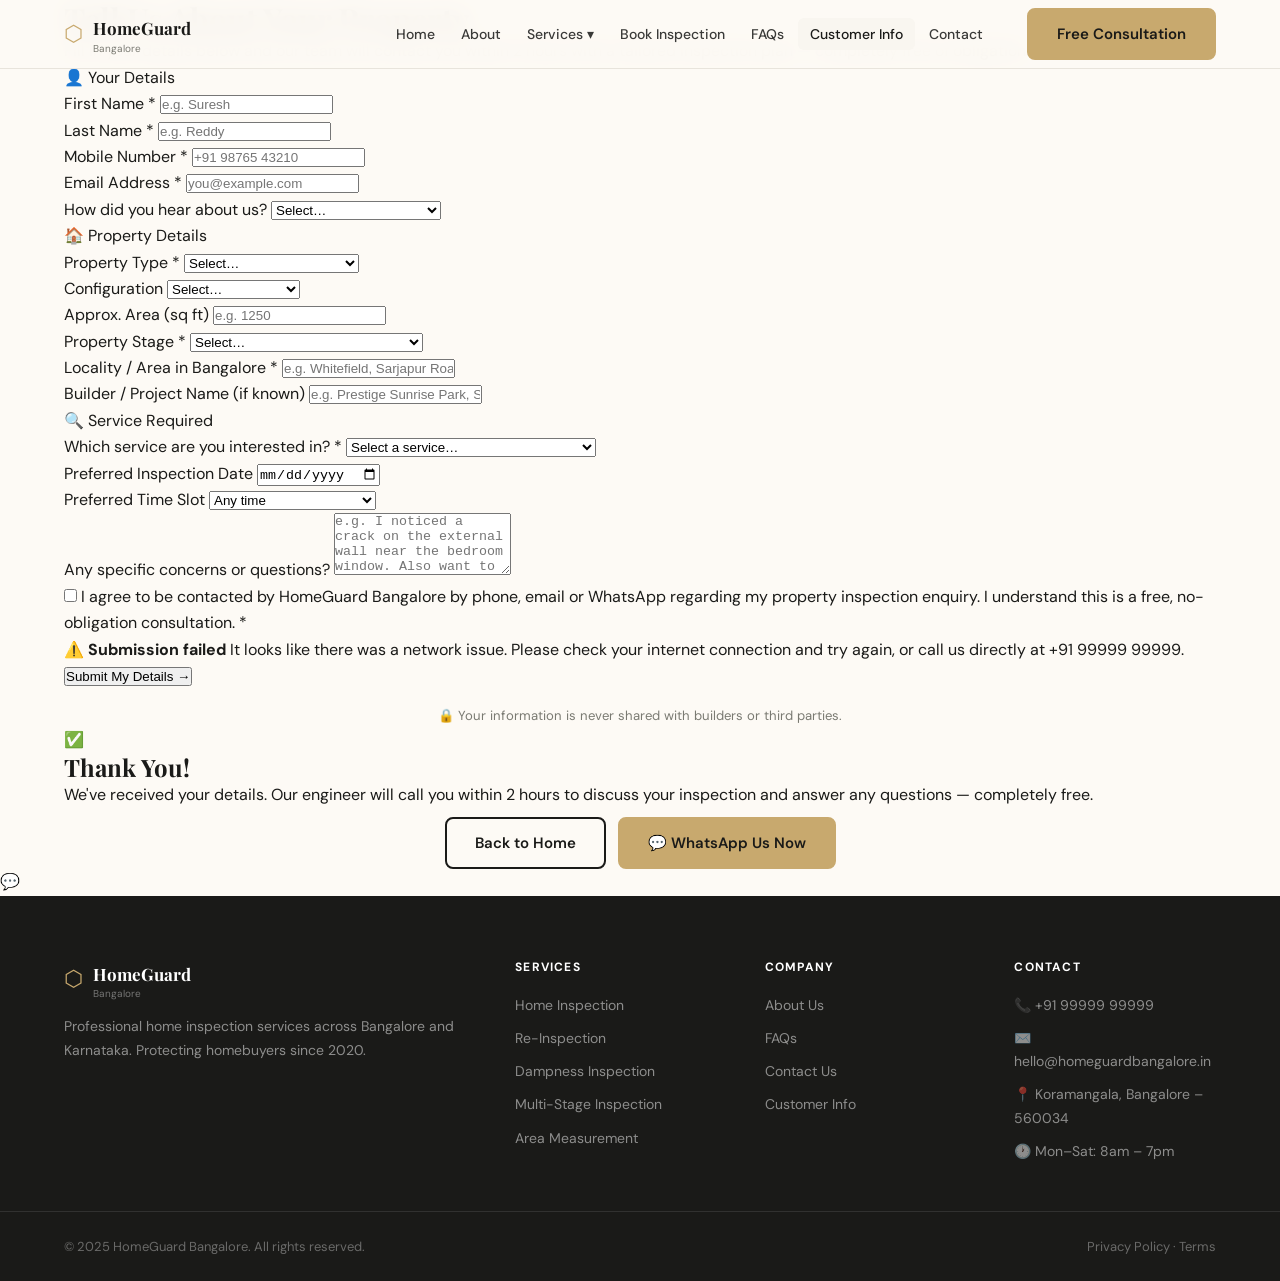
==== customer-info.html @ 6c2fdc22 "Add files via upload" ====
<!DOCTYPE html>
<html lang="en">
<head>
  <meta charset="UTF-8"/>
  <meta name="viewport" content="width=device-width, initial-scale=1.0"/>
  <title>Customer Information – HomeGuard Bangalore</title>
  <meta name="description" content="Share your property details with HomeGuard Bangalore. Our team will get in touch within 2 hours with a customised inspection plan."/>
  <link rel="stylesheet" href="css/style.css"/>
  <link rel="preconnect" href="https://fonts.googleapis.com"/>
  <link href="https://fonts.googleapis.com/css2?family=Playfair+Display:wght@400;700;900&family=DM+Sans:ital,wght@0,300;0,400;0,500;0,600;1,400&display=swap" rel="stylesheet"/>
</head>
<body>

<!-- NAV -->
<nav class="navbar" id="navbar">
  <div class="nav-inner">
    <a href="index.html" class="logo">
      <span class="logo-icon">⬡</span>
      <span class="logo-text">HomeGuard<span class="logo-sub">Bangalore</span></span>
    </a>
    <ul class="nav-links" id="navLinks">
      <li><a href="index.html">Home</a></li>
      <li><a href="pages/about.html">About</a></li>
      <li class="has-dropdown">
        <a href="pages/services.html">Services ▾</a>
        <ul class="dropdown">
          <li><a href="pages/services.html#home-inspection">Home Inspection</a></li>
          <li><a href="pages/services.html#reinspection">Re-Inspection</a></li>
          <li><a href="pages/services.html#dampness">Dampness Inspection</a></li>
          <li><a href="pages/services.html#multistage">Multi-Stage Inspection</a></li>
          <li><a href="pages/services.html#area-measurement">Area Measurement</a></li>
        </ul>
      </li>
      <li><a href="pages/enquire.html">Book Inspection</a></li>
      <li><a href="pages/faq.html">FAQs</a></li>
      <li><a href="customer-info.html" class="active">Customer Info</a></li>
      <li><a href="pages/contact.html">Contact</a></li>
    </ul>
    <a href="pages/enquire.html" class="btn btn-primary nav-cta">Free Consultation</a>
    <button class="hamburger" id="hamburger" aria-label="Menu">
      <span></span><span></span><span></span>
    </button>
  </div>
</nav>

<!-- MAIN FORM -->
<div class="customer-page-wrap">
  <div class="container">

    <!-- Form Card -->
    <div class="customer-form-card" id="customerFormCard">
      <h1>Tell Us About Your Property</h1>
      <p class="form-intro">Fill in your details below and our team will contact you within 2 hours with a tailored inspection plan — completely free of obligation.</p>

      <form id="customerInfoForm" novalidate>

        <!-- Personal Details -->
        <div class="cfield-section-label">👤 Your Details</div>
        <div class="cfield-group">
          <div class="cfield">
            <label for="ci-fname">First Name *</label>
            <input type="text" id="ci-fname" name="fname" placeholder="e.g. Suresh" required/>
          </div>
          <div class="cfield">
            <label for="ci-lname">Last Name *</label>
            <input type="text" id="ci-lname" name="lname" placeholder="e.g. Reddy" required/>
          </div>
          <div class="cfield">
            <label for="ci-phone">Mobile Number *</label>
            <input type="tel" id="ci-phone" name="phone" placeholder="+91 98765 43210" required/>
          </div>
          <div class="cfield">
            <label for="ci-email">Email Address *</label>
            <input type="email" id="ci-email" name="email" placeholder="you@example.com" required/>
          </div>
          <div class="cfield full">
            <label for="ci-how">How did you hear about us?</label>
            <select id="ci-how" name="how">
              <option value="">Select…</option>
              <option>Google Search</option>
              <option>Facebook / Instagram</option>
              <option>Friend or Family Referral</option>
              <option>Builder / Agent Referral</option>
              <option>WhatsApp</option>
              <option>Other</option>
            </select>
          </div>
        </div>

        <!-- Property Details -->
        <div class="cfield-section-label">🏠 Property Details</div>
        <div class="cfield-group">
          <div class="cfield">
            <label for="ci-ptype">Property Type *</label>
            <select id="ci-ptype" name="ptype" required>
              <option value="">Select…</option>
              <option>Flat / Apartment</option>
              <option>Villa / Independent House</option>
              <option>Row House</option>
              <option>Plot</option>
              <option>Commercial Space</option>
            </select>
          </div>
          <div class="cfield">
            <label for="ci-config">Configuration</label>
            <select id="ci-config" name="config">
              <option value="">Select…</option>
              <option>1 BHK</option>
              <option>2 BHK</option>
              <option>2.5 BHK</option>
              <option>3 BHK</option>
              <option>3.5 BHK</option>
              <option>4 BHK</option>
              <option>4+ BHK / Duplex</option>
              <option>Villa / Independent</option>
            </select>
          </div>
          <div class="cfield">
            <label for="ci-area">Approx. Area (sq ft)</label>
            <input type="number" id="ci-area" name="area" placeholder="e.g. 1250" min="100"/>
          </div>
          <div class="cfield">
            <label for="ci-stage">Property Stage *</label>
            <select id="ci-stage" name="stage" required>
              <option value="">Select…</option>
              <option>Ready to Move (Completed)</option>
              <option>Under Construction</option>
              <option>Recently Purchased (Post Move-In)</option>
            </select>
          </div>
          <div class="cfield full">
            <label for="ci-locality">Locality / Area in Bangalore *</label>
            <input type="text" id="ci-locality" name="locality" placeholder="e.g. Whitefield, Sarjapur Road, HSR Layout…" required/>
          </div>
          <div class="cfield full">
            <label for="ci-builder">Builder / Project Name (if known)</label>
            <input type="text" id="ci-builder" name="builder" placeholder="e.g. Prestige Sunrise Park, Sobha Dream Gardens…"/>
          </div>
        </div>

        <!-- Service Needed -->
        <div class="cfield-section-label">🔍 Service Required</div>
        <div class="cfield-group">
          <div class="cfield full">
            <label for="ci-service">Which service are you interested in? *</label>
            <select id="ci-service" name="service" required>
              <option value="">Select a service…</option>
              <option>Home Inspection (pre-possession)</option>
              <option>Re-Inspection (after builder fixes)</option>
              <option>Dampness &amp; Seepage Inspection</option>
              <option>Multi-Stage Construction Inspection</option>
              <option>Area Measurement (carpet vs built-up)</option>
              <option>Snagging List</option>
              <option>Not Sure – Need Advice</option>
            </select>
          </div>
          <div class="cfield">
            <label for="ci-date">Preferred Inspection Date</label>
            <input type="date" id="ci-date" name="date"/>
          </div>
          <div class="cfield">
            <label for="ci-time">Preferred Time Slot</label>
            <select id="ci-time" name="time">
              <option value="">Any time</option>
              <option>Morning (9am – 12pm)</option>
              <option>Afternoon (12pm – 3pm)</option>
              <option>Evening (3pm – 6pm)</option>
            </select>
          </div>
          <div class="cfield full">
            <label for="ci-notes">Any specific concerns or questions?</label>
            <textarea id="ci-notes" name="notes" rows="4" placeholder="e.g. I noticed a crack on the external wall near the bedroom window. Also want to check if the terrace waterproofing is done properly…"></textarea>
          </div>
        </div>

        <div class="consent-row">
          <input type="checkbox" id="ci-consent" name="consent" required/>
          <label for="ci-consent">I agree to be contacted by HomeGuard Bangalore by phone, email or WhatsApp regarding my property inspection enquiry. I understand this is a free, no-obligation consultation. *</label>
        </div>

        <!-- Network error message (shown only if fetch fails) -->
        <div class="form-error-box" id="formErrorBox">
          <strong>⚠️ Submission failed</strong>
          It looks like there was a network issue. Please check your internet connection and try again, or call us directly at +91 99999 99999.
        </div>

        <button type="submit" class="customer-submit-btn">
          Submit My Details &rarr;
        </button>

        <p style="text-align:center; margin-top:16px; font-size:0.82rem; color:var(--muted);">
          🔒 Your information is never shared with builders or third parties.
        </p>

      </form>
    </div><!-- /form card -->

    <!-- Success State -->
    <div class="customer-success" id="customerSuccess">
      <div class="tick">✅</div>
      <h2>Thank You!</h2>
      <p>We've received your details. Our engineer will call you within 2 hours to discuss your inspection and answer any questions — completely free.</p>
      <div style="display:flex; gap:12px; justify-content:center; flex-wrap:wrap; margin-top:8px;">
        <a href="index.html" class="btn btn-outline">Back to Home</a>
        <a href="https://wa.me/919999999999?text=Hi%2C%20I%20just%20submitted%20my%20details%20on%20your%20website" target="_blank" class="btn btn-primary">💬 WhatsApp Us Now</a>
      </div>
    </div>

  </div><!-- /container -->
</div>

<!-- WhatsApp Float -->
<a href="https://wa.me/919999999999?text=Hi%2C%20I'm%20interested%20in%20a%20home%20inspection%20in%20Bangalore" 
   class="whatsapp-float" target="_blank" title="Chat on WhatsApp" aria-label="WhatsApp">
  💬
</a>

<!-- FOOTER -->
<footer class="footer">
  <div class="container footer-inner">
    <div class="footer-brand">
      <div class="logo">
        <span class="logo-icon">⬡</span>
        <span class="logo-text">HomeGuard<span class="logo-sub">Bangalore</span></span>
      </div>
      <p>Professional home inspection services across Bangalore and Karnataka. Protecting homebuyers since 2020.</p>
    </div>
    <div class="footer-col">
      <h4>Services</h4>
      <ul>
        <li><a href="pages/services.html#home-inspection">Home Inspection</a></li>
        <li><a href="pages/services.html#reinspection">Re-Inspection</a></li>
        <li><a href="pages/services.html#dampness">Dampness Inspection</a></li>
        <li><a href="pages/services.html#multistage">Multi-Stage Inspection</a></li>
        <li><a href="pages/services.html#area-measurement">Area Measurement</a></li>
      </ul>
    </div>
    <div class="footer-col">
      <h4>Company</h4>
      <ul>
        <li><a href="pages/about.html">About Us</a></li>
        <li><a href="pages/faq.html">FAQs</a></li>
        <li><a href="pages/contact.html">Contact Us</a></li>
        <li><a href="customer-info.html">Customer Info</a></li>
      </ul>
    </div>
    <div class="footer-col">
      <h4>Contact</h4>
      <ul>
        <li>📞 +91 99999 99999</li>
        <li>✉️ hello@homeguardbangalore.in</li>
        <li>📍 Koramangala, Bangalore – 560034</li>
        <li>🕐 Mon–Sat: 8am – 7pm</li>
      </ul>
    </div>
  </div>
  <div class="footer-bottom">
    <div class="container footer-bottom-inner">
      <span>© 2025 HomeGuard Bangalore. All rights reserved.</span>
      <span><a href="#">Privacy Policy</a> · <a href="#">Terms</a></span>
    </div>
  </div>
</footer>

<script src="js/main.js"></script>
</body>
</html>
---- css/style.css ----
:root {
  --cream:      #f9f6f0;
  --warm-white: #fdfaf5;
  --charcoal:   #1a1a18;
  --slate:      #3a3a38;
  --muted:      #7a7a72;
  --gold:       #c8a96e;
  --gold-light: #e8d5a8;
  --gold-dark:  #a8893e;
  --green:      #3a7a5a;
  --green-light:#e8f4ee;
  --warn:       #c87040;
  --warn-light: #fdf0e8;
  --border:     #e8e4dc;
  --shadow:     0 4px 24px rgba(26,26,24,0.08);
  --shadow-lg:  0 12px 48px rgba(26,26,24,0.12);
  --radius:     12px;
  --radius-lg:  20px;
}
*, *::before, *::after { box-sizing: border-box; margin: 0; padding: 0; }
html { scroll-behavior: smooth; }
body { background: var(--warm-white); color: var(--charcoal); font-family: 'DM Sans', sans-serif; font-size: 16px; line-height: 1.65; overflow-x: hidden; }
h1,h2,h3,h4,h5,h6 { font-family: 'Playfair Display', serif; line-height: 1.2; }
a { color: inherit; text-decoration: none; }
img { max-width: 100%; }
ul { list-style: none; }
.container { max-width: 1200px; margin: 0 auto; padding: 0 24px; }

.btn { display: inline-flex; align-items: center; gap: 8px; padding: 12px 28px; border-radius: 8px; font-family: 'DM Sans', sans-serif; font-weight: 600; font-size: 15px; cursor: pointer; transition: all 0.25s ease; border: 2px solid transparent; }
.btn-primary { background: var(--gold); color: var(--charcoal); border-color: var(--gold); }
.btn-primary:hover { background: var(--gold-dark); border-color: var(--gold-dark); transform: translateY(-1px); box-shadow: 0 6px 20px rgba(200,169,110,0.35); }
.btn-outline { background: transparent; color: var(--charcoal); border-color: var(--charcoal); }
.btn-outline:hover { background: var(--charcoal); color: var(--warm-white); }
.btn-white { background: white; color: var(--charcoal); }
.btn-white:hover { background: var(--cream); }
.btn-outline-white { background: transparent; color: white; border-color: rgba(255,255,255,0.6); }
.btn-outline-white:hover { background: rgba(255,255,255,0.15); border-color: white; }
.btn-lg { padding: 16px 36px; font-size: 16px; }

.navbar { position: fixed; top: 0; left: 0; right: 0; z-index: 100; background: rgba(253,250,245,0.95); backdrop-filter: blur(12px); border-bottom: 1px solid var(--border); transition: box-shadow 0.3s; }
.navbar.scrolled { box-shadow: var(--shadow); }
.nav-inner { display: flex; align-items: center; gap: 24px; max-width: 1200px; margin: 0 auto; padding: 0 24px; height: 68px; }
.logo { display: flex; align-items: center; gap: 10px; flex-shrink: 0; }
.logo-icon { font-size: 22px; color: var(--gold); }
.logo-text { font-family: 'Playfair Display', serif; font-size: 17px; font-weight: 700; color: var(--charcoal); }
.logo-sub { display: block; font-size: 10px; font-family: 'DM Sans', sans-serif; font-weight: 400; color: var(--muted); line-height: 1; margin-top: 1px; }
.nav-links { display: flex; align-items: center; gap: 2px; margin-left: auto; }
.nav-links a { padding: 7px 12px; border-radius: 6px; font-size: 14px; font-weight: 500; color: var(--slate); transition: all 0.2s; }
.nav-links a:hover, .nav-links a.active { background: var(--cream); color: var(--charcoal); }
.has-dropdown { position: relative; }
.dropdown { display: none; position: absolute; top: calc(100% + 8px); left: 0; background: white; border: 1px solid var(--border); border-radius: var(--radius); box-shadow: var(--shadow-lg); min-width: 220px; padding: 8px; }
.dropdown li a { display: block; padding: 10px 14px; border-radius: 6px; font-size: 14px; color: var(--slate); }
.dropdown li a:hover { background: var(--cream); color: var(--charcoal); }
.has-dropdown:hover .dropdown { display: block; }
.nav-cta { margin-left: 8px; flex-shrink: 0; }
.hamburger { display: none; flex-direction: column; gap: 5px; background: none; border: none; cursor: pointer; padding: 4px; }
.hamburger span { width: 22px; height: 2px; background: var(--charcoal); border-radius: 2px; transition: all 0.3s; }

.hero { min-height: 100vh; display: flex; align-items: center; padding: 100px 24px 60px; background: var(--warm-white); position: relative; overflow: hidden; }
.hero-bg-pattern { position: absolute; inset: 0; z-index: 0; background-image: radial-gradient(circle at 70% 40%, rgba(200,169,110,0.08) 0%, transparent 60%), radial-gradient(circle at 20% 80%, rgba(58,122,90,0.05) 0%, transparent 50%); }
.hero-bg-pattern::after { content: ''; position: absolute; inset: 0; background-image: repeating-linear-gradient(0deg, transparent, transparent 59px, rgba(200,169,110,0.06) 60px), repeating-linear-gradient(90deg, transparent, transparent 59px, rgba(200,169,110,0.06) 60px); }
.hero-content { max-width: 600px; position: relative; z-index: 1; }
.hero-badge { display: inline-flex; align-items: center; gap: 8px; background: var(--green-light); color: var(--green); border: 1px solid rgba(58,122,90,0.2); border-radius: 100px; padding: 6px 16px; font-size: 13px; font-weight: 600; margin-bottom: 24px; }
.hero-title { font-size: clamp(38px, 5vw, 64px); font-weight: 900; color: var(--charcoal); margin-bottom: 20px; }
.hero-highlight { font-style: italic; color: var(--gold-dark); }
.hero-sub { font-size: 18px; color: var(--slate); line-height: 1.7; margin-bottom: 36px; max-width: 480px; }
.hero-actions { display: flex; gap: 12px; flex-wrap: wrap; margin-bottom: 48px; }
.hero-trust { display: flex; align-items: center; gap: 20px; flex-wrap: wrap; }
.trust-item { display: flex; flex-direction: column; gap: 2px; }
.trust-num { font-family: 'Playfair Display', serif; font-size: 28px; font-weight: 700; color: var(--charcoal); }
.trust-label { font-size: 11px; color: var(--muted); font-weight: 500; text-transform: uppercase; letter-spacing: 0.05em; }
.trust-divider { width: 1px; height: 40px; background: var(--border); }
.hero-visual { position: absolute; right: 5%; top: 50%; transform: translateY(-50%); z-index: 1; }
.report-mockup { background: white; border: 1px solid var(--border); border-radius: var(--radius-lg); box-shadow: var(--shadow-lg); padding: 24px; width: 300px; }
.report-header { display: flex; justify-content: space-between; align-items: center; margin-bottom: 20px; padding-bottom: 16px; border-bottom: 1px solid var(--border); }
.report-logo { font-family: 'Playfair Display', serif; font-size: 14px; font-weight: 700; color: var(--charcoal); }
.report-date { font-size: 11px; color: var(--muted); }
.report-score { display: flex; align-items: center; gap: 16px; margin-bottom: 20px; }
.score-ring { width: 72px; height: 72px; position: relative; flex-shrink: 0; }
.score-ring svg { width: 100%; height: 100%; }
.score-label { position: absolute; inset: 0; display: flex; align-items: center; justify-content: center; font-family: 'Playfair Display', serif; font-size: 20px; font-weight: 700; }
.score-label small { font-size: 11px; font-family: 'DM Sans', sans-serif; color: var(--muted); }
.score-text strong { font-size: 15px; display: block; margin-bottom: 2px; }
.score-text span { font-size: 12px; color: var(--muted); }
.report-items { display: flex; flex-direction: column; gap: 8px; }
.ri { display: flex; align-items: center; gap: 10px; font-size: 13px; padding: 8px 10px; border-radius: 8px; }
.ri-ok { background: var(--green-light); color: var(--green); }
.ri-warn { background: var(--warn-light); color: var(--warn); }
.ri-icon { font-size: 12px; }

.stats-bar { background: var(--charcoal); padding: 16px 0; }
.stats-inner { display: flex; align-items: center; justify-content: center; gap: 24px; flex-wrap: wrap; }
.stat { color: rgba(255,255,255,0.8); font-size: 14px; }
.stat strong { color: var(--gold); }
.stat-sep { color: rgba(255,255,255,0.2); }

.section-label { font-size: 11px; font-weight: 700; text-transform: uppercase; letter-spacing: 0.12em; color: var(--gold-dark); margin-bottom: 12px; }
.section-title { font-size: clamp(28px, 4vw, 44px); margin-bottom: 16px; }
.section-sub { font-size: 17px; color: var(--muted); max-width: 560px; line-height: 1.7; margin-bottom: 48px; }

.why-us { padding: 100px 0; background: var(--cream); }
.why-grid { display: grid; grid-template-columns: repeat(3, 1fr); gap: 24px; }
.why-card { background: white; border: 1px solid var(--border); border-radius: var(--radius); padding: 32px 28px; transition: all 0.25s; }
.why-card:hover { transform: translateY(-4px); box-shadow: var(--shadow); border-color: var(--gold-light); }
.why-icon { font-size: 32px; margin-bottom: 16px; }
.why-card h3 { font-size: 18px; margin-bottom: 10px; }
.why-card p { font-size: 14px; color: var(--muted); line-height: 1.7; }

.services-section { padding: 100px 0; }
.services-grid { display: grid; grid-template-columns: repeat(5, 1fr); gap: 20px; margin-bottom: 48px; }
.service-card { background: white; border: 1px solid var(--border); border-radius: var(--radius); padding: 28px 22px; position: relative; overflow: hidden; transition: all 0.25s; }
.service-card:hover { transform: translateY(-4px); box-shadow: var(--shadow); }
.service-card:hover .sc-num { color: var(--gold-light); }
.sc-num { font-family: 'Playfair Display', serif; font-size: 36px; font-weight: 700; color: var(--border); position: absolute; top: 16px; right: 20px; transition: color 0.25s; }
.sc-icon { font-size: 28px; margin-bottom: 14px; }
.service-card h3 { font-size: 16px; margin-bottom: 10px; }
.service-card p { font-size: 13px; color: var(--muted); line-height: 1.65; margin-bottom: 16px; }
.sc-link { font-size: 13px; font-weight: 600; color: var(--gold-dark); }
.sc-link:hover { text-decoration: underline; }
.services-cta { display: flex; gap: 12px; justify-content: center; }

.how-section { padding: 100px 0; background: var(--charcoal); }
.how-section .section-label { color: var(--gold); }
.how-section .section-title { color: white; margin-bottom: 56px; }
.steps { display: flex; align-items: flex-start; gap: 16px; }
.step { flex: 1; background: rgba(255,255,255,0.05); border: 1px solid rgba(255,255,255,0.1); border-radius: var(--radius); padding: 28px 24px; text-align: center; }
.step-num { width: 48px; height: 48px; background: var(--gold); color: var(--charcoal); border-radius: 50%; font-family: 'Playfair Display', serif; font-weight: 700; font-size: 20px; display: flex; align-items: center; justify-content: center; margin: 0 auto 16px; }
.step h3 { color: white; font-size: 17px; margin-bottom: 10px; }
.step p { color: rgba(255,255,255,0.6); font-size: 14px; line-height: 1.65; }
.step-arrow { color: var(--gold); font-size: 24px; margin-top: 40px; flex-shrink: 0; }

.areas-section { padding: 100px 0; background: var(--cream); }
.areas-grid { display: flex; flex-wrap: wrap; gap: 10px; }
.area-tag { background: white; border: 1px solid var(--border); border-radius: 100px; padding: 8px 18px; font-size: 14px; font-weight: 500; color: var(--slate); transition: all 0.2s; cursor: default; }
.area-tag:hover { background: var(--gold); color: var(--charcoal); border-color: var(--gold); }

.testi-section { padding: 100px 0; }
.testi-grid { display: grid; grid-template-columns: repeat(3, 1fr); gap: 24px; }
.testi-card { background: white; border: 1px solid var(--border); border-radius: var(--radius); padding: 32px 28px; position: relative; }
.testi-card::before { content: '\201C'; font-family: 'Playfair Display', serif; font-size: 80px; color: var(--gold-light); position: absolute; top: 8px; right: 24px; line-height: 1; }
.testi-stars { color: var(--gold); font-size: 14px; margin-bottom: 16px; }
.testi-card p { font-size: 15px; color: var(--slate); line-height: 1.75; margin-bottom: 24px; font-style: italic; }
.testi-author { display: flex; align-items: center; gap: 12px; }
.testi-av { width: 44px; height: 44px; background: var(--gold); color: var(--charcoal); border-radius: 50%; display: flex; align-items: center; justify-content: center; font-weight: 700; font-size: 13px; flex-shrink: 0; }
.testi-author strong { font-size: 15px; display: block; }
.testi-author small { color: var(--muted); font-size: 13px; }

.cta-banner { padding: 80px 0; background: linear-gradient(135deg, var(--gold-dark), var(--gold)); text-align: center; }
.cta-banner h2 { color: var(--charcoal); font-size: clamp(28px, 4vw, 44px); margin-bottom: 16px; }
.cta-banner p { color: rgba(26,26,24,0.7); font-size: 18px; margin-bottom: 36px; }
.cta-actions { display: flex; gap: 12px; justify-content: center; flex-wrap: wrap; }

.footer { background: var(--charcoal); padding: 64px 0 0; }
.footer-inner { display: grid; grid-template-columns: 2fr 1fr 1fr 1fr; gap: 48px; }
.footer-brand .logo { margin-bottom: 16px; }
.footer-brand .logo-text { color: white; }
.footer-brand .logo-sub { color: rgba(255,255,255,0.4); }
.footer-brand > p { color: rgba(255,255,255,0.5); font-size: 14px; line-height: 1.7; }
.footer-col h4 { color: white; font-family: 'DM Sans', sans-serif; font-size: 12px; font-weight: 700; text-transform: uppercase; letter-spacing: 0.1em; margin-bottom: 20px; }
.footer-col ul { display: flex; flex-direction: column; gap: 10px; }
.footer-col ul li, .footer-col ul li a { color: rgba(255,255,255,0.5); font-size: 14px; }
.footer-col ul li a:hover { color: var(--gold); }
.footer-bottom { border-top: 1px solid rgba(255,255,255,0.1); margin-top: 48px; padding: 24px 0; }
.footer-bottom-inner { display: flex; justify-content: space-between; align-items: center; flex-wrap: wrap; gap: 12px; }
.footer-bottom-inner span, .footer-bottom-inner a { font-size: 13px; color: rgba(255,255,255,0.35); }
.footer-bottom-inner a:hover { color: var(--gold); }

.page-hero { padding: 140px 24px 60px; text-align: center; background: linear-gradient(180deg, var(--cream) 0%, var(--warm-white) 100%); border-bottom: 1px solid var(--border); }
.page-hero h1 { font-size: clamp(32px, 5vw, 56px); margin-bottom: 16px; }
.page-hero p { font-size: 18px; color: var(--muted); max-width: 580px; margin: 0 auto; line-height: 1.7; }

.form-section { padding: 80px 0; }
.form-wrap { max-width: 760px; margin: 0 auto; }
.form-card { background: white; border: 1px solid var(--border); border-radius: var(--radius-lg); padding: 48px; box-shadow: var(--shadow); }
.form-grid { display: grid; grid-template-columns: 1fr 1fr; gap: 20px; }
.form-group { display: flex; flex-direction: column; gap: 8px; }
.form-group.full { grid-column: 1 / -1; }
.form-group label { font-size: 14px; font-weight: 600; color: var(--slate); }
.form-group input, .form-group select, .form-group textarea { padding: 12px 16px; border: 1px solid var(--border); border-radius: 8px; font-family: 'DM Sans', sans-serif; font-size: 15px; color: var(--charcoal); background: var(--warm-white); transition: border-color 0.2s; outline: none; }
.form-group input:focus, .form-group select:focus, .form-group textarea:focus { border-color: var(--gold); }
.form-group textarea { resize: vertical; min-height: 100px; }
.form-submit { margin-top: 24px; }
.form-submit .btn { width: 100%; justify-content: center; padding: 16px; font-size: 16px; }
.form-note { text-align: center; font-size: 13px; color: var(--muted); margin-top: 12px; }
.success-box { background: var(--green-light); border: 1px solid rgba(58,122,90,0.3); border-radius: var(--radius); padding: 32px; text-align: center; display: none; }
.success-box.show { display: block; }
.success-box h3 { color: var(--green); font-size: 24px; margin-bottom: 8px; }
.success-box p { color: var(--slate); }

.service-detail { padding: 80px 0; border-bottom: 1px solid var(--border); }
.service-detail:last-child { border-bottom: none; }
.sd-inner { display: grid; grid-template-columns: 1fr 1fr; gap: 64px; align-items: start; }
.service-detail.reverse .sd-inner { direction: rtl; }
.service-detail.reverse .sd-content { direction: ltr; }
.sd-meta { display: flex; align-items: center; gap: 12px; margin-bottom: 16px; }
.sd-icon { font-size: 36px; }
.sd-num { font-family: 'Playfair Display', serif; font-size: 48px; font-weight: 900; color: var(--border); line-height: 1; }
.sd-content h2 { font-size: 32px; margin-bottom: 16px; }
.sd-content p { color: var(--slate); line-height: 1.75; margin-bottom: 16px; }
.sd-features { display: flex; flex-direction: column; gap: 10px; margin: 20px 0 28px; }
.sd-feat { display: flex; align-items: flex-start; gap: 10px; font-size: 15px; color: var(--slate); }
.sd-feat::before { content: '✓'; color: var(--green); font-weight: 700; flex-shrink: 0; margin-top: 2px; }
.sd-visual { background: var(--cream); border: 1px solid var(--border); border-radius: var(--radius-lg); padding: 40px; display: flex; align-items: center; justify-content: center; min-height: 300px; direction: ltr; }
.sd-visual-inner { text-align: center; }
.sd-visual-icon { font-size: 64px; display: block; margin-bottom: 16px; }
.sd-visual-title { font-family: 'Playfair Display', serif; font-size: 20px; margin-bottom: 8px; }
.sd-visual-sub { font-size: 14px; color: var(--muted); }

.faq-section { padding: 80px 0; }
.faq-list { max-width: 800px; margin: 0 auto; display: flex; flex-direction: column; gap: 12px; }
.faq-item { border: 1px solid var(--border); border-radius: var(--radius); overflow: hidden; }
.faq-q { width: 100%; display: flex; justify-content: space-between; align-items: center; padding: 20px 24px; background: none; border: none; cursor: pointer; font-family: 'DM Sans', sans-serif; font-size: 16px; font-weight: 600; color: var(--charcoal); text-align: left; gap: 16px; }
.faq-q:hover { background: var(--cream); }
.faq-ch { font-size: 18px; color: var(--gold-dark); transition: transform 0.3s; flex-shrink: 0; }
.faq-item.open .faq-ch { transform: rotate(180deg); }
.faq-a { display: none; padding: 0 24px 20px; color: var(--slate); font-size: 15px; line-height: 1.75; }
.faq-item.open .faq-a { display: block; }

.contact-section { padding: 80px 0; }
.contact-grid { display: grid; grid-template-columns: 1fr 1.4fr; gap: 48px; align-items: start; }
.contact-info h2 { font-size: 36px; margin-bottom: 8px; }
.contact-info > p { color: var(--muted); margin-bottom: 36px; }
.contact-items { display: flex; flex-direction: column; gap: 24px; }
.contact-item { display: flex; gap: 16px; }
.ci-icon { font-size: 22px; flex-shrink: 0; }
.ci-body h4 { font-size: 15px; font-family: 'DM Sans', sans-serif; font-weight: 600; margin-bottom: 4px; }
.ci-body p { font-size: 14px; color: var(--muted); }

.about-section { padding: 80px 0; }
.about-grid { display: grid; grid-template-columns: 1fr 1fr; gap: 64px; align-items: center; }
.about-text h2 { font-size: 36px; margin-bottom: 20px; }
.about-text p { color: var(--slate); line-height: 1.8; margin-bottom: 16px; }
.about-visual { background: var(--cream); border-radius: var(--radius-lg); padding: 32px; display: flex; flex-direction: column; gap: 16px; }
.av-item { background: white; border: 1px solid var(--border); border-radius: var(--radius); padding: 20px; display: flex; align-items: center; gap: 16px; }
.av-icon { font-size: 28px; }
.av-body h4 { font-size: 15px; font-family: 'DM Sans', sans-serif; font-weight: 600; margin-bottom: 2px; }
.av-body p { font-size: 13px; color: var(--muted); }
.team-section { padding: 80px 0; background: var(--cream); }
.team-grid { display: grid; grid-template-columns: repeat(3, 1fr); gap: 24px; margin-top: 48px; }
.team-card { background: white; border: 1px solid var(--border); border-radius: var(--radius); padding: 32px 24px; text-align: center; }
.team-av { width: 72px; height: 72px; background: var(--gold); border-radius: 50%; display: flex; align-items: center; justify-content: center; font-size: 22px; font-weight: 700; margin: 0 auto 16px; font-family: 'Playfair Display', serif; color: var(--charcoal); }
.team-card h3 { font-size: 18px; margin-bottom: 4px; }
.team-card .role { font-size: 13px; color: var(--gold-dark); font-weight: 600; margin-bottom: 12px; display: block; }
.team-card p { font-size: 13px; color: var(--muted); line-height: 1.65; }

@media (max-width: 1100px) { .services-grid { grid-template-columns: repeat(3, 1fr); } .hero-visual { display: none; } }
@media (max-width: 900px) { .why-grid { grid-template-columns: repeat(2, 1fr); } .testi-grid { grid-template-columns: repeat(2, 1fr); } .footer-inner { grid-template-columns: 1fr 1fr; } .steps { flex-direction: column; } .step-arrow { transform: rotate(90deg); margin: 0 auto; } .sd-inner { grid-template-columns: 1fr; } .service-detail.reverse .sd-inner { direction: ltr; } .about-grid { grid-template-columns: 1fr; } .contact-grid { grid-template-columns: 1fr; } .team-grid { grid-template-columns: repeat(2, 1fr); } }
@media (max-width: 768px) { .nav-links, .nav-cta { display: none; } .hamburger { display: flex; } .nav-links.open { display: flex; flex-direction: column; position: fixed; top: 68px; left: 0; right: 0; background: var(--warm-white); border-bottom: 1px solid var(--border); padding: 16px 24px; gap: 4px; z-index: 99; } .has-dropdown .dropdown { position: static; box-shadow: none; border: none; padding: 0 0 0 12px; } .services-grid { grid-template-columns: repeat(2, 1fr); } .why-grid { grid-template-columns: 1fr; } .testi-grid { grid-template-columns: 1fr; } .footer-inner { grid-template-columns: 1fr; gap: 32px; } .form-grid { grid-template-columns: 1fr; } .form-card { padding: 28px 20px; } .stats-inner { gap: 12px; } .stat-sep { display: none; } }
@media (max-width: 480px) { .hero { padding-top: 88px; } .hero-title { font-size: 32px; } .services-grid { grid-template-columns: 1fr; } .team-grid { grid-template-columns: 1fr; } }
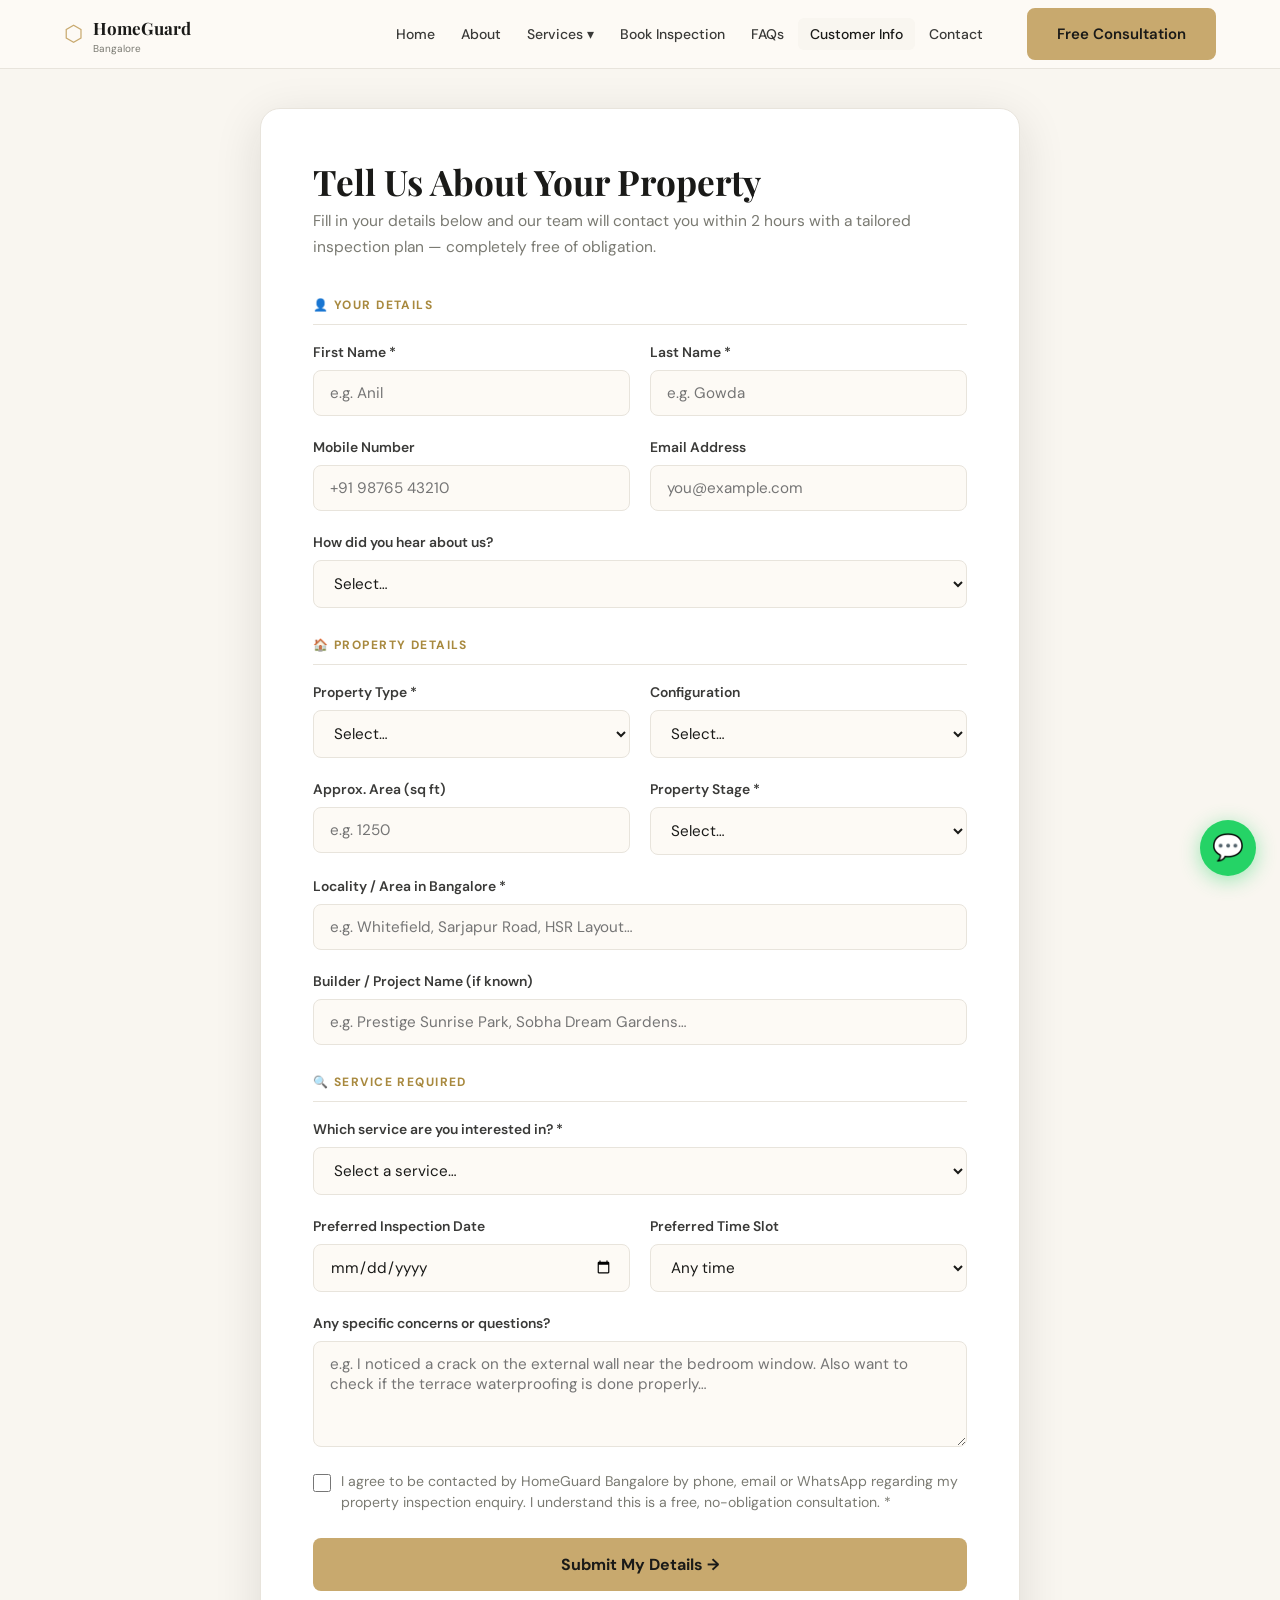
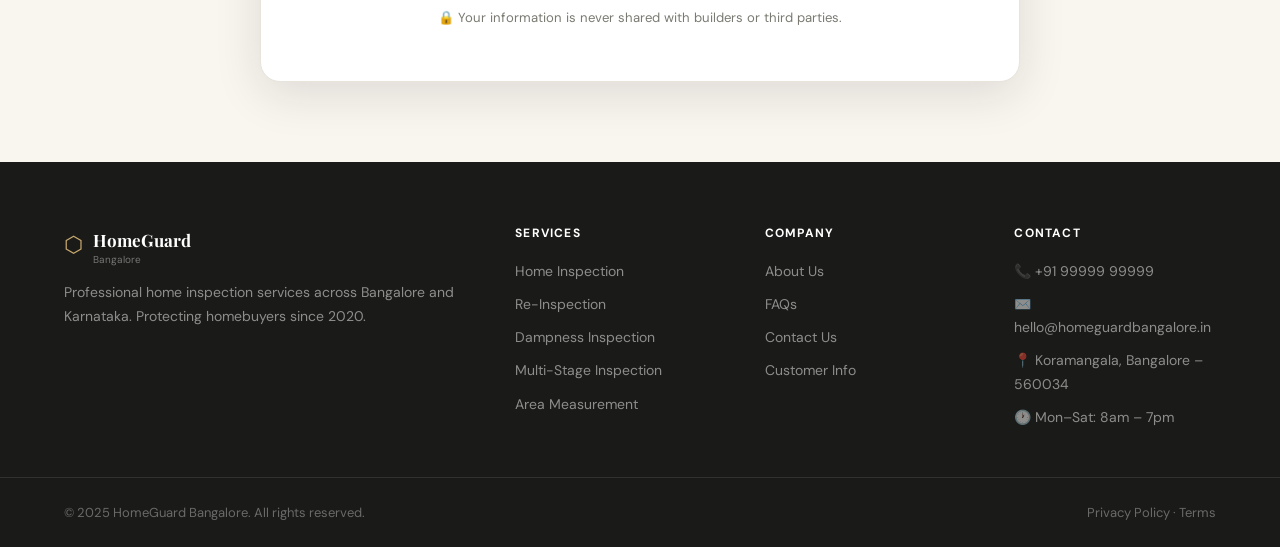
==== commit 0fe54786: "Update customer-info.html" ====
--- a/customer-info.html
+++ b/customer-info.html
@@ -59,20 +59,40 @@
         <div class="cfield-group">
           <div class="cfield">
             <label for="ci-fname">First Name *</label>
-            <input type="text" id="ci-fname" name="fname" placeholder="e.g. Suresh" required/>
+            <input type="text" id="ci-fname" name="fname" placeholder="e.g. Anil" required/>
           </div>
           <div class="cfield">
             <label for="ci-lname">Last Name *</label>
-            <input type="text" id="ci-lname" name="lname" placeholder="e.g. Reddy" required/>
-          </div>
-          <div class="cfield">
-            <label for="ci-phone">Mobile Number *</label>
-            <input type="tel" id="ci-phone" name="phone" placeholder="+91 98765 43210" required/>
-          </div>
-          <div class="cfield">
-            <label for="ci-email">Email Address *</label>
-            <input type="email" id="ci-email" name="email" placeholder="you@example.com" required/>
-          </div>
+            <input type="text" id="ci-lname" name="lname" placeholder="e.g. Gowda" required/>
+          </div>
+<div class="cfield">
+  <label for="ci-phone">Mobile Number</label>
+  <input
+    type="tel"
+    id="ci-phone"
+    name="phone"
+    placeholder="+91 98765 43210"
+    required
+    inputmode="tel"
+    autocomplete="tel"
+    pattern="^(\+91[\s-]?)?[6-9]\d{9}$"
+    title="Enter a valid 10-digit Indian mobile number, with optional +91 country code."
+  />
+</div>
+
+<div class="cfield">
+  <label for="ci-email">Email Address</label>
+  <input
+    type="email"
+    id="ci-email"
+    name="email"
+    placeholder="you@example.com"
+    required
+    autocomplete="email"
+    maxlength="254"
+    title="Enter a valid email address."
+  />
+</div>
           <div class="cfield full">
             <label for="ci-how">How did you hear about us?</label>
             <select id="ci-how" name="how">
--- a/css/style.css
+++ b/css/style.css
@@ -18,6 +18,206 @@
   --radius-lg:  20px;
 }
 *, *::before, *::after { box-sizing: border-box; margin: 0; padding: 0; }
+
+/* ── IMAGE BANNER SLIDER ───────────────────────────── */
+.banner-slider {
+  position: relative;
+  width: 100%;
+  overflow: hidden;
+  background: #111;
+  margin-top: 68px; /* offset for fixed navbar */
+}
+.banner-track {
+  display: flex;
+  transition: transform 0.7s cubic-bezier(0.77,0,0.18,1);
+  will-change: transform;
+}
+.banner-slide {
+  min-width: 100%;
+  position: relative;
+  height: clamp(220px, 50vw, 560px);
+  overflow: hidden;
+  cursor: pointer;
+}
+.banner-slide img {
+  width: 100%;
+  height: 100%;
+  object-fit: cover;
+  display: block;
+  transition: transform 8s ease;
+}
+.banner-slide.active img { transform: scale(1.04); }
+.banner-overlay {
+  position: absolute;
+  inset: 0;
+  background: linear-gradient(to right, rgba(0,0,0,0.52) 0%, rgba(0,0,0,0.1) 60%, transparent 100%);
+  display: flex;
+  align-items: center;
+  padding: 40px 6%;
+}
+.banner-caption { color: #fff; max-width: 520px; }
+.banner-caption h2 {
+  font-family: 'Playfair Display', serif;
+  font-size: clamp(1.4rem, 4vw, 2.8rem);
+  font-weight: 900;
+  line-height: 1.15;
+  margin-bottom: 12px;
+  text-shadow: 0 2px 12px rgba(0,0,0,0.35);
+}
+.banner-caption p {
+  font-size: clamp(0.88rem, 2vw, 1.05rem);
+  opacity: 0.9;
+  text-shadow: 0 1px 6px rgba(0,0,0,0.3);
+  color: #fff;
+  margin-bottom: 20px;
+}
+.banner-caption .btn {
+  font-size: 0.9rem;
+  padding: 11px 26px;
+}
+
+/* upload placeholder shown before image is chosen */
+.banner-upload-placeholder {
+  width: 100%; height: 100%;
+  display: flex; flex-direction: column;
+  align-items: center; justify-content: center;
+  gap: 12px;
+  background: linear-gradient(135deg, #1e2535 0%, #2d3748 100%);
+  border: 2px dashed rgba(200,169,110,0.4);
+  cursor: pointer;
+  transition: border-color 0.2s;
+}
+.banner-upload-placeholder:hover { border-color: var(--gold); }
+.upload-icon { font-size: 2.8rem; opacity: 0.6; }
+.upload-label { color: rgba(255,255,255,0.7); font-size: 0.95rem; font-weight: 500; }
+.upload-sub { color: rgba(255,255,255,0.4); font-size: 0.8rem; }
+.banner-upload-placeholder input[type="file"] {
+  position: absolute; inset: 0; opacity: 0; cursor: pointer; width: 100%; height: 100%;
+}
+
+/* nav dots */
+.banner-dots {
+  position: absolute; bottom: 16px; left: 50%; transform: translateX(-50%);
+  display: flex; gap: 8px; z-index: 10;
+}
+.banner-dot {
+  width: 8px; height: 8px; border-radius: 50%;
+  background: rgba(255,255,255,0.45);
+  border: none; cursor: pointer;
+  transition: all 0.3s; padding: 0;
+}
+.banner-dot.active { background: #fff; width: 24px; border-radius: 4px; }
+
+/* prev/next arrows */
+.banner-arrow {
+  position: absolute; top: 50%; transform: translateY(-50%);
+  z-index: 10; background: rgba(255,255,255,0.18);
+  backdrop-filter: blur(6px);
+  border: 1px solid rgba(255,255,255,0.25);
+  border-radius: 50%; width: 44px; height: 44px;
+  display: flex; align-items: center; justify-content: center;
+  cursor: pointer; color: #fff; font-size: 1.1rem;
+  transition: background 0.2s; line-height: 1;
+}
+.banner-arrow:hover { background: rgba(255,255,255,0.32); }
+.banner-arrow.prev { left: 16px; }
+.banner-arrow.next { right: 16px; }
+
+/* upload button overlay (edit mode) */
+.banner-edit-btn {
+  position: absolute; bottom: 12px; right: 12px; z-index: 20;
+  background: rgba(0,0,0,0.55); color: #fff;
+  border: 1px solid rgba(255,255,255,0.3);
+  border-radius: 6px; padding: 6px 14px;
+  font-size: 0.78rem; font-weight: 600; cursor: pointer;
+  backdrop-filter: blur(6px);
+  transition: background 0.2s;
+  display: flex; align-items: center; gap: 6px;
+}
+.banner-edit-btn:hover { background: rgba(0,0,0,0.75); }
+.banner-edit-btn input[type="file"] {
+  position: absolute; inset: 0; opacity: 0; cursor: pointer; width: 100%; height: 100%;
+}
+
+/* slide counter */
+.banner-counter {
+  position: absolute; top: 16px; right: 20px; z-index: 10;
+  color: rgba(255,255,255,0.7); font-size: 0.8rem; font-weight: 600;
+  background: rgba(0,0,0,0.3); border-radius: 20px; padding: 4px 12px;
+  backdrop-filter: blur(4px);
+}
+
+/* ── CUSTOMER INFO PAGE ───────────────────────────── */
+.customer-page-wrap { padding: 108px 0 80px; min-height: 100vh; background: var(--cream); }
+.customer-form-card {
+  background: white; border-radius: var(--radius-lg);
+  box-shadow: var(--shadow-lg);
+  max-width: 760px; margin: 0 auto;
+  padding: 52px 52px;
+  border: 1px solid var(--border);
+}
+.customer-form-card h1 { font-size: clamp(1.6rem, 3vw, 2.2rem); margin-bottom: 6px; }
+.customer-form-card .form-intro { color: var(--muted); margin-bottom: 36px; font-size: 0.97rem; }
+.cfield-group { display: grid; grid-template-columns: 1fr 1fr; gap: 20px; margin-bottom: 20px; }
+.cfield { display: flex; flex-direction: column; gap: 6px; margin-bottom: 0; }
+.cfield.full { grid-column: 1 / -1; }
+.cfield label { font-weight: 600; font-size: 0.87rem; color: var(--slate); }
+.cfield input, .cfield select, .cfield textarea {
+  padding: 12px 16px;
+  border: 1.5px solid var(--border);
+  border-radius: 8px;
+  font-family: 'DM Sans', sans-serif;
+  font-size: 0.95rem; color: var(--charcoal);
+  background: var(--warm-white);
+  outline: none; transition: border-color 0.2s, box-shadow 0.2s;
+}
+.cfield input:focus, .cfield select:focus, .cfield textarea:focus {
+  border-color: var(--gold);
+  box-shadow: 0 0 0 3px rgba(200,169,110,0.15);
+  background: #fff;
+}
+.cfield textarea { resize: vertical; }
+.cfield-section-label {
+  font-size: 0.75rem; font-weight: 700; letter-spacing: 0.12em;
+  text-transform: uppercase; color: var(--gold-dark);
+  margin: 28px 0 16px; padding-bottom: 8px;
+  border-bottom: 1px solid var(--border);
+}
+.consent-row { display: flex; align-items: flex-start; gap: 10px; margin: 24px 0; }
+.consent-row input[type="checkbox"] { width: 18px; height: 18px; margin-top: 3px; flex-shrink: 0; accent-color: var(--gold-dark); }
+.consent-row label { font-size: 0.88rem; color: var(--muted); line-height: 1.55; }
+.customer-submit-btn {
+  width: 100%; padding: 16px;
+  background: var(--gold); color: var(--charcoal);
+  border: none; border-radius: 8px;
+  font-family: 'DM Sans', sans-serif;
+  font-weight: 700; font-size: 1rem;
+  cursor: pointer; transition: all 0.2s;
+  display: flex; align-items: center; justify-content: center; gap: 8px;
+}
+.customer-submit-btn:hover { background: var(--gold-dark); transform: translateY(-1px); box-shadow: 0 8px 24px rgba(200,169,110,0.35); }
+.customer-success {
+  text-align: center; padding: 60px 24px; display: none;
+}
+.customer-success .tick { font-size: 3.5rem; margin-bottom: 16px; }
+.customer-success h2 { margin-bottom: 12px; }
+.customer-success p { color: var(--muted); max-width: 360px; margin: 0 auto 28px; }
+.whatsapp-float {
+  position: fixed; bottom: 24px; right: 24px; z-index: 500;
+  width: 56px; height: 56px; border-radius: 50%;
+  background: #25d366; color: white;
+  display: flex; align-items: center; justify-content: center;
+  font-size: 1.6rem; box-shadow: 0 4px 20px rgba(37,211,102,0.45);
+  transition: transform 0.2s, box-shadow 0.2s;
+  text-decoration: none;
+}
+.whatsapp-float:hover { transform: scale(1.08); box-shadow: 0 8px 28px rgba(37,211,102,0.55); }
+
+@media (max-width: 640px) {
+  .customer-form-card { padding: 28px 20px; }
+  .cfield-group { grid-template-columns: 1fr; }
+  .banner-arrow { display: none; }
+}
 html { scroll-behavior: smooth; }
 body { background: var(--warm-white); color: var(--charcoal); font-family: 'DM Sans', sans-serif; font-size: 16px; line-height: 1.65; overflow-x: hidden; }
 h1,h2,h3,h4,h5,h6 { font-family: 'Playfair Display', serif; line-height: 1.2; }
@@ -247,3 +447,28 @@
 @media (max-width: 900px) { .why-grid { grid-template-columns: repeat(2, 1fr); } .testi-grid { grid-template-columns: repeat(2, 1fr); } .footer-inner { grid-template-columns: 1fr 1fr; } .steps { flex-direction: column; } .step-arrow { transform: rotate(90deg); margin: 0 auto; } .sd-inner { grid-template-columns: 1fr; } .service-detail.reverse .sd-inner { direction: ltr; } .about-grid { grid-template-columns: 1fr; } .contact-grid { grid-template-columns: 1fr; } .team-grid { grid-template-columns: repeat(2, 1fr); } }
 @media (max-width: 768px) { .nav-links, .nav-cta { display: none; } .hamburger { display: flex; } .nav-links.open { display: flex; flex-direction: column; position: fixed; top: 68px; left: 0; right: 0; background: var(--warm-white); border-bottom: 1px solid var(--border); padding: 16px 24px; gap: 4px; z-index: 99; } .has-dropdown .dropdown { position: static; box-shadow: none; border: none; padding: 0 0 0 12px; } .services-grid { grid-template-columns: repeat(2, 1fr); } .why-grid { grid-template-columns: 1fr; } .testi-grid { grid-template-columns: 1fr; } .footer-inner { grid-template-columns: 1fr; gap: 32px; } .form-grid { grid-template-columns: 1fr; } .form-card { padding: 28px 20px; } .stats-inner { gap: 12px; } .stat-sep { display: none; } }
 @media (max-width: 480px) { .hero { padding-top: 88px; } .hero-title { font-size: 32px; } .services-grid { grid-template-columns: 1fr; } .team-grid { grid-template-columns: 1fr; } }
+
+/* ── GOOGLE SHEETS FORM EXTRAS ────────────────────── */
+.btn-spinner {
+  display: inline-block;
+  width: 16px; height: 16px;
+  border: 2px solid rgba(26,26,24,0.25);
+  border-top-color: var(--charcoal);
+  border-radius: 50%;
+  animation: spin 0.7s linear infinite;
+  vertical-align: middle;
+}
+@keyframes spin { to { transform: rotate(360deg); } }
+
+.form-error-box {
+  display: none;
+  background: #fef2f2;
+  border: 1px solid #fca5a5;
+  border-radius: 8px;
+  padding: 14px 18px;
+  margin-bottom: 20px;
+  color: #991b1b;
+  font-size: 0.9rem;
+  line-height: 1.5;
+}
+.form-error-box strong { display: block; margin-bottom: 4px; }
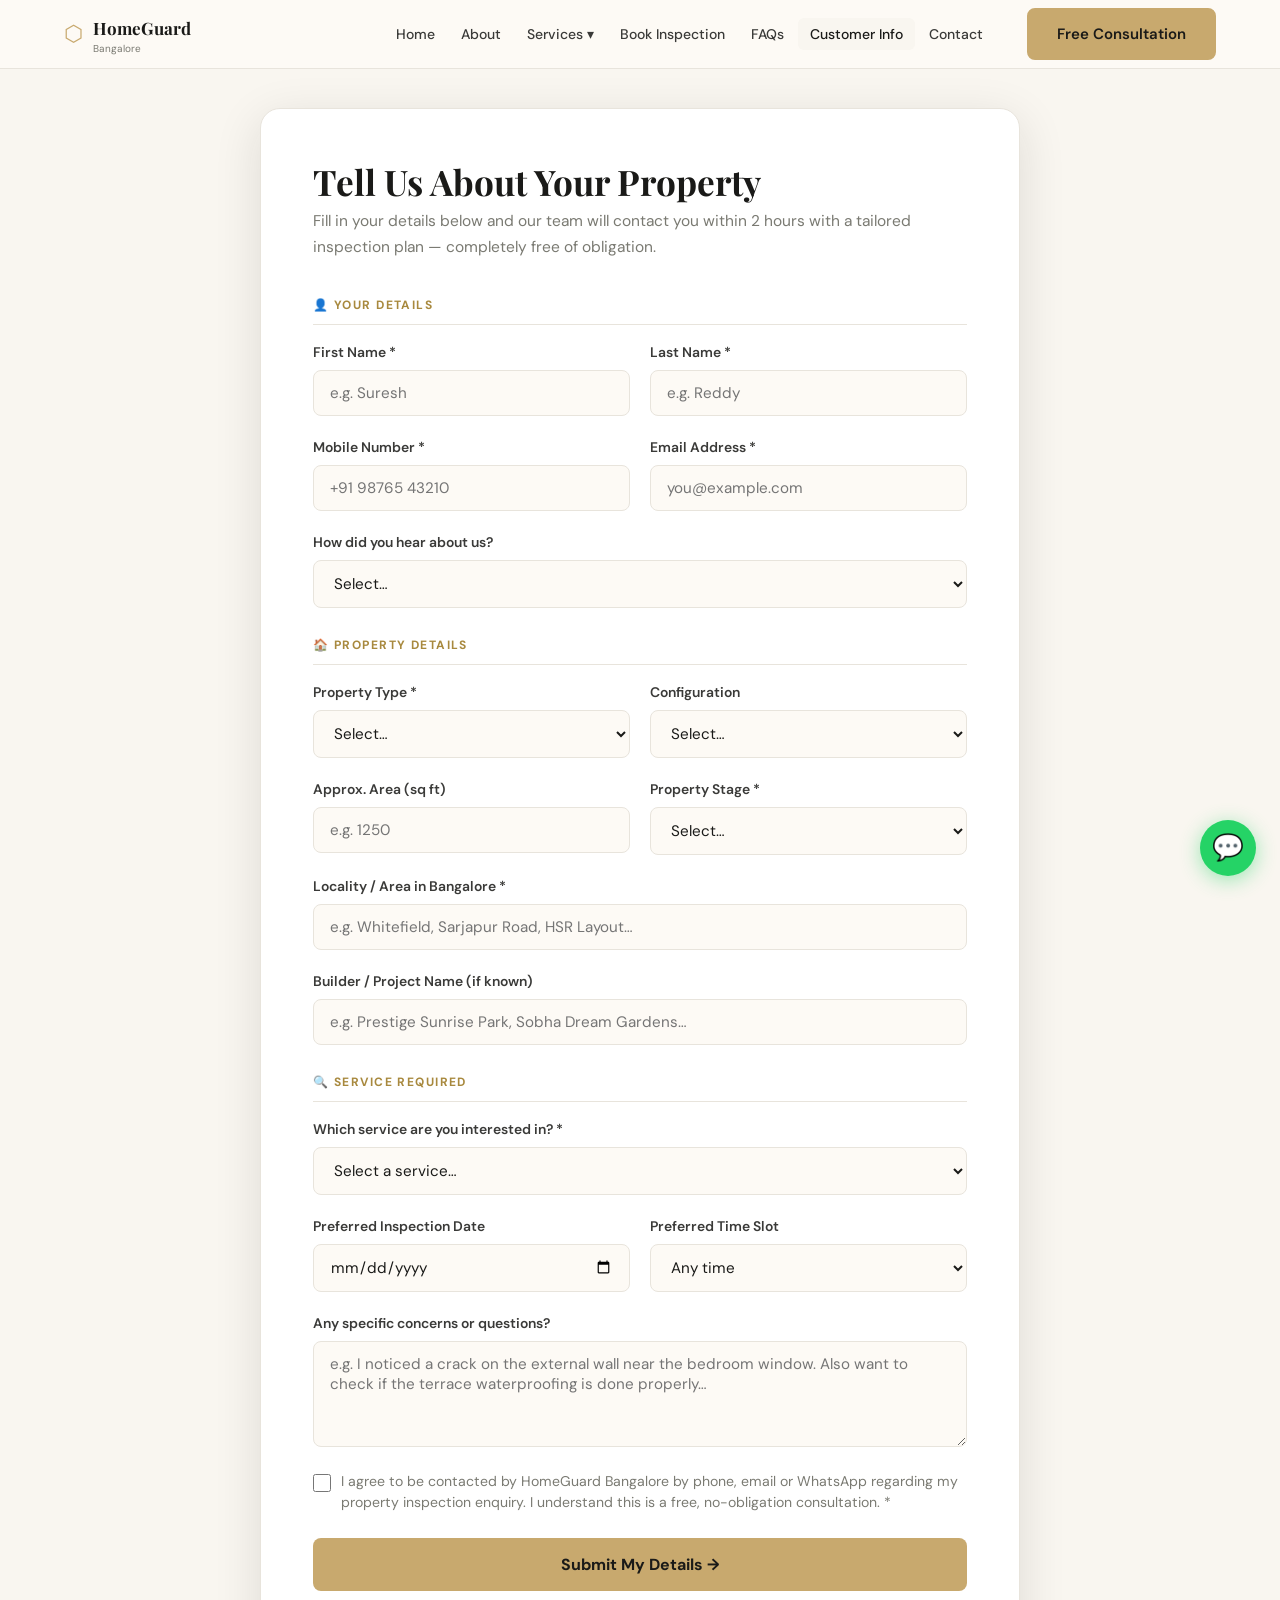
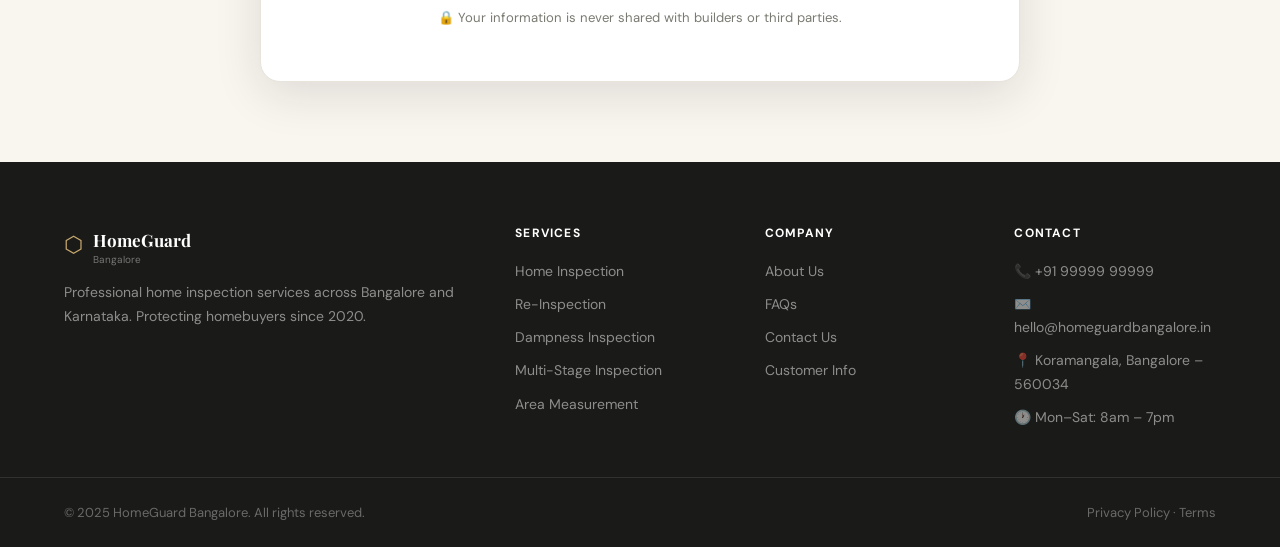
==== commit 792a738f: "Add files via upload" ====
--- a/customer-info.html
+++ b/customer-info.html
@@ -59,40 +59,20 @@
         <div class="cfield-group">
           <div class="cfield">
             <label for="ci-fname">First Name *</label>
-            <input type="text" id="ci-fname" name="fname" placeholder="e.g. Anil" required/>
+            <input type="text" id="ci-fname" name="fname" placeholder="e.g. Suresh" required/>
           </div>
           <div class="cfield">
             <label for="ci-lname">Last Name *</label>
-            <input type="text" id="ci-lname" name="lname" placeholder="e.g. Gowda" required/>
-          </div>
-<div class="cfield">
-  <label for="ci-phone">Mobile Number</label>
-  <input
-    type="tel"
-    id="ci-phone"
-    name="phone"
-    placeholder="+91 98765 43210"
-    required
-    inputmode="tel"
-    autocomplete="tel"
-    pattern="^(\+91[\s-]?)?[6-9]\d{9}$"
-    title="Enter a valid 10-digit Indian mobile number, with optional +91 country code."
-  />
-</div>
-
-<div class="cfield">
-  <label for="ci-email">Email Address</label>
-  <input
-    type="email"
-    id="ci-email"
-    name="email"
-    placeholder="you@example.com"
-    required
-    autocomplete="email"
-    maxlength="254"
-    title="Enter a valid email address."
-  />
-</div>
+            <input type="text" id="ci-lname" name="lname" placeholder="e.g. Reddy" required/>
+          </div>
+          <div class="cfield">
+            <label for="ci-phone">Mobile Number *</label>
+            <input type="tel" id="ci-phone" name="phone" placeholder="+91 98765 43210" required/>
+          </div>
+          <div class="cfield">
+            <label for="ci-email">Email Address *</label>
+            <input type="email" id="ci-email" name="email" placeholder="you@example.com" required/>
+          </div>
           <div class="cfield full">
             <label for="ci-how">How did you hear about us?</label>
             <select id="ci-how" name="how">
